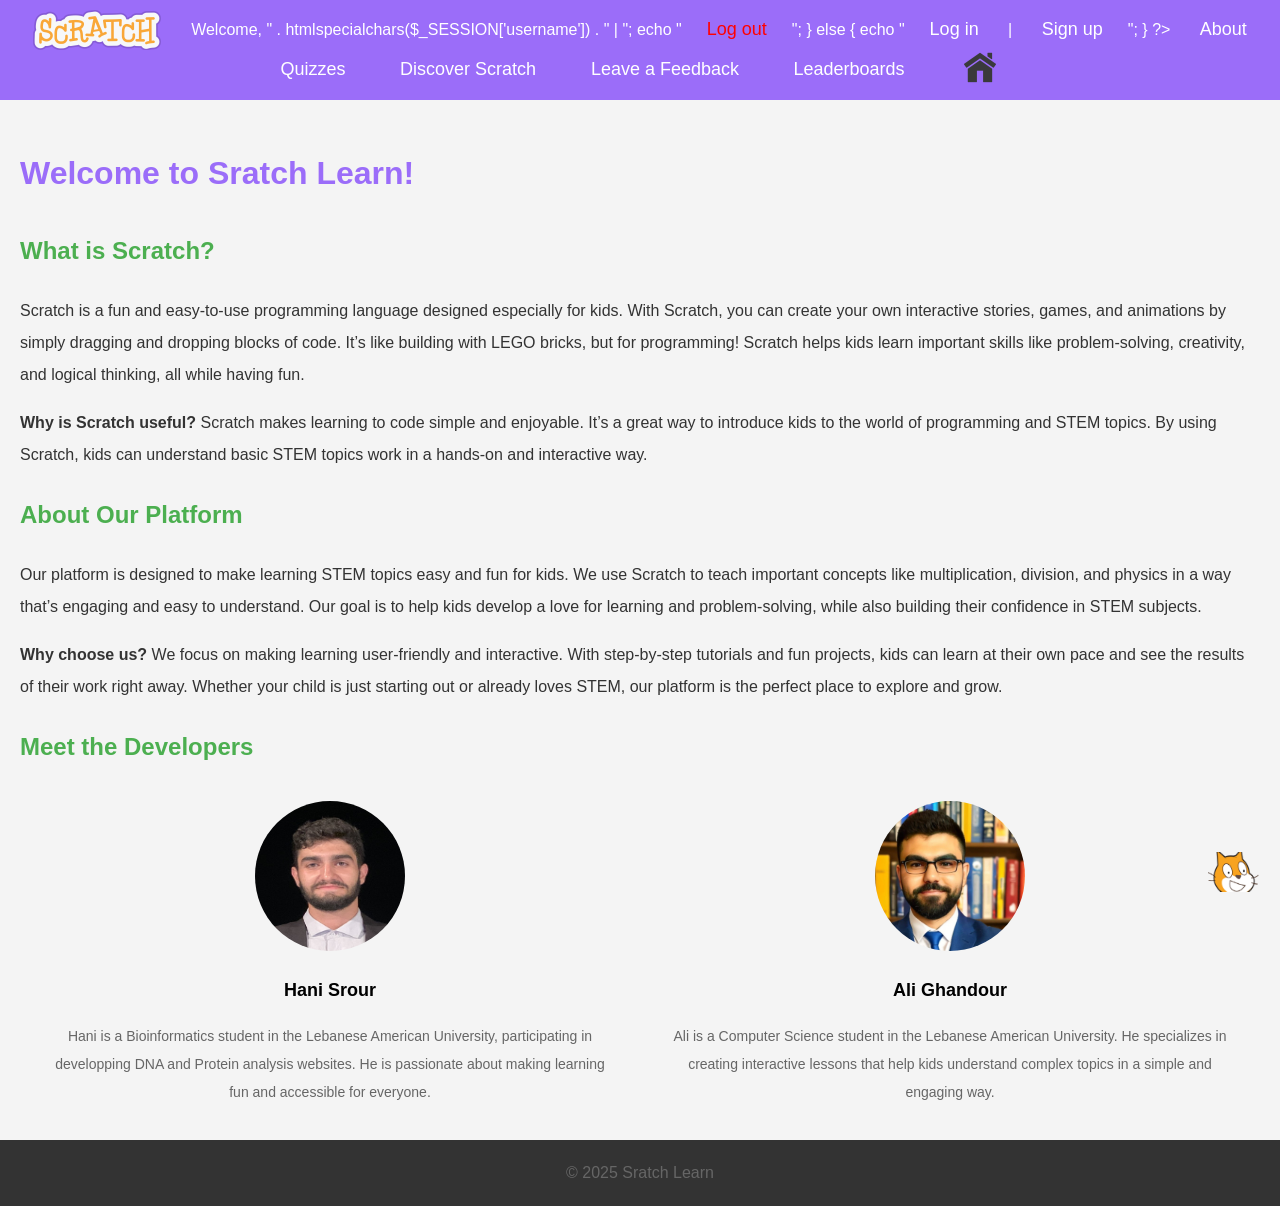
==== ScratchLearn/About_SL.html @ 7e131853 "Add files via upload" ====
<!DOCTYPE html>
<html lang="en">
<head>
    <meta charset="UTF-8">
    <meta name="viewport" content="width=device-width, initial-scale=1.0">
    <title>About</title>
    <link rel="StyleSheet" href="css/css.css">

    <script src="https://code.jquery.com/jquery-3.6.0.min.js"></script>
    <script src="js/session.js"></script>
</head>

<header style="position: sticky;">
    <nav>
        <a href="https://scratch.mit.edu/" target="_blank">
            <img src="imgs/Scratchlogo.png" alt="Scratch Logo" style="height: 40px; vertical-align: middle;">
        </a>
        <span id="user-status">Loading...</span>
        <a href="About_SL.html">About</a>
        <a href="Quizes.html">Quizzes</a>
        <a href="learnonyourown.html">Discover Scratch </a>
        <a href="feed.html">Leave a Feedback</a>
        <a href="Leaderboards.html">Leaderboards </a>
        <a href="SL_HomePage.html">
            <img src="imgs/home-icon-4.png" alt="home page" style="height: 40px; vertical-align: middle;">
        </a>
    </nav>
</header>
<body style="line-height: 2;">
<!-- Very simple code on the about page, mostly text with the integration of two images-->
    <div class="container">
        <h1>Welcome to Sratch Learn!</h1>
    <!----Content explanation-->
        <h2>What is Scratch?</h2>
        <p>
            Scratch is a fun and easy-to-use programming language designed especially for kids. 
            With Scratch, you can create your own interactive stories, games, and animations by 
            simply dragging and dropping blocks of code. It’s like building with LEGO bricks, but 
            for programming! Scratch helps kids learn important skills like problem-solving, 
            creativity, and logical thinking, all while having fun.
        </p>
        <p>
            <strong>Why is Scratch useful?</strong> Scratch makes learning to code simple and 
            enjoyable. It’s a great way to introduce kids to the world of programming and STEM 
            topics. By using Scratch, kids can understand basic STEM topics work in a hands-on and interactive way.
        </p>

        <h2>About Our Platform</h2>
        <p>
            Our platform is designed to make learning STEM topics easy and fun for kids. We use 
            Scratch to teach important concepts like multiplication, division, and physics in a 
            way that’s engaging and easy to understand. Our goal is to help kids develop a love 
            for learning and problem-solving, while also building their confidence in STEM subjects.
        </p>
        <p>
            <strong>Why choose us?</strong> We focus on making learning user-friendly and 
            interactive. With step-by-step tutorials and fun projects, kids can learn at their 
            own pace and see the results of their work right away. Whether your child is just 
            starting out or already loves STEM, our platform is the perfect place to explore and 
            grow.
        </p>
<!--images of us the creators and adding their ancor tags-->
        <h2>Meet the Developers</h2>
        <div class="developers">
            <div class="developer">
                <img src="imgs/hs.JPG" alt="Developer Hani Srour">
                <b>Hani Srour</b>
                <p>
                    Hani is a Bioinformatics student in the Lebanese American University, 
                    participating in developping DNA and Protein analysis websites.
                    He is passionate about making learning fun and 
                    accessible for everyone.
                </p>
            </div>
            <div class="developer">
                <a><img src="imgs/ag.jpg" alt="Developer Ali Ghandour"></a>
                <b>Ali Ghandour</b>
                <p>
                    Ali is a Computer Science student in the Lebanese American University. He specializes in creating 
                    interactive lessons that help kids understand complex topics in a simple and 
                    engaging way.
                </p>
            </div>
        </div>
    </div>
    <footer>
        <p style="text-align: center; color: #666;">© 2025 Sratch Learn</p>
    </footer>
    <img src="imgs/scratch-cat.png" alt="Scratch Cat" class="scratch-cat">
</body>
</html>
---- ScratchLearn/css/css.css ----
body {
  font-family: Arial, sans-serif;
  margin: 0;
  padding: 0;
  background-color: #f4f4f4;
} /*format of the whole body */
header {
  background-color: #9b6df9;
  color: white;
  padding: 10px 0;
  text-align: center;
  top: 0;
  width: 100%;
  z-index: 1000; /* Ensure it stays on top */
}
header a {
  color: white;
  text-decoration: none;
  margin: 0 15px;
  padding: 10px;
  font-size: 18px;
}
header a:hover {
  background-color: rgba(0, 0, 0, 0.1); /* make background slighlty darker */
  border-radius: 4px;
}
h1 {
color: #9b6df9;
}
h2 {
  color: #4CAF50;
}
p {
  color: #333;
}
.container {
  padding: 20px;
}
.logsi-container {
  background-color: white;
  padding: 20px;
  border-radius: 4px;
  box-shadow: 0 0 10px rgba(0, 0, 0, 0.1);
  width: 400px;
  text-align: center;
}
.logsi-container h2 {
  color: #9966FF;
  margin-bottom: 20px;
}
.logsi-container input {
  width: calc(100% - 20px); /* Full width minus padding (Used chatgpt for help) */
  padding: 10px;
  margin: 10px 0;
  border: 1px solid;
  border-radius: 4px;
  box-sizing: border-box; /* this is to make sure that the width of the box stays fixed */
}
.logsi-container button {
  background-color: #9966FF;
  color: white;
  border: none;
  padding: 10px;
  border-radius: 4px;
  cursor: pointer;
  width: 95%;
}
.logsi-container button:hover {
  background-color: #7a4dcc;
}/* when u hover color changes */
.logsi-container a {
  color: #9966FF;
  text-decoration: none;
  display: block;
  margin-top: 10px;
}/*format of the ancor tag */
.logsi-container a:hover {
  text-decoration: underline;
}/*Ancor tag hover */
.features {
  display: flex;
  justify-content: space-around;
  margin-top: 30px;
}
.feature {
  background-color: white;
  padding: 20px;
  border-radius: 8px;
  box-shadow: 0 0 10px rgba(0, 0, 0, 0.1);
  width: 30%;
  text-align: center;
}
.feature:hover {
  box-shadow: 0 2px 4px rgba(0, 0, 0, 0.2); /* give shadow when hover */
  transform: translateY(2px); /* Move the container slightly down to make it look like it is being pressed */
}
/* This is the standard style of each container */

.developers {
  display: flex;
  justify-content: space-around;
  margin-top: 30px;
}
.developer {
  text-align: center;
  width: 45%;
}
.developer img {
  width: 150px;
  height: 150px;
  border-radius: 100%;

}
.developer b {
  display: block;
  margin-top: 10px;
  font-size: 18px;
}
.developer p {
  font-size: 14px;
  color: #666;
}

.video-section {
  margin-top: 20px;
}
iframe {
  box-shadow: 0px 4px 8px rgba(0, 0, 0, 0.2);
}

form {
  background: white;
  padding: 15px;
  border-radius: 10px;
  box-shadow: 5px 5px 10px rgba(0, 0, 0, 0.2);
}
input, button {
  margin-top: 10px;
  width: 50%;
  padding: 8px;
  border-radius: 5px;
  border: 1px solid;
}
button {
  background-color: #9b6df9;
  color: white;
  cursor: pointer;
  font-size: 16px;
  width: 51%;
}
button:hover {
  background-color: #7a4dcc;
}
.faq, .comments {
  margin-top: 0px;
}
.faq-item, .comment {
  background: white;
  padding: 10px;
  border-radius: 10px;
  box-shadow: 5px 5px 10px rgba(0, 0, 0, 0.2);
  margin-bottom: 10px;
}
.faq-question {
  font-weight: bold;
  color: #4CAF50;
  cursor: pointer;
}
.faq-answer {
  display: none;
  margin-top: 5px;
  color: #333;
}

.h2s h2 {
  border:1px solid black ;
  text-align: center;
  width: 50%;
  margin-left: 25%;
  background-color: paleturquoise;
}


  
 .h2s {
    text-align: center;

 }

footer {
  background-color: #333;
  text-align: center;
  padding: 1px 0;
  width: 100%;
  bottom: 0;
}
.scratch-cat {
  position: fixed;
  bottom: 8px;
  right: 20px;
  width: 60px;
  height: 40px;
}
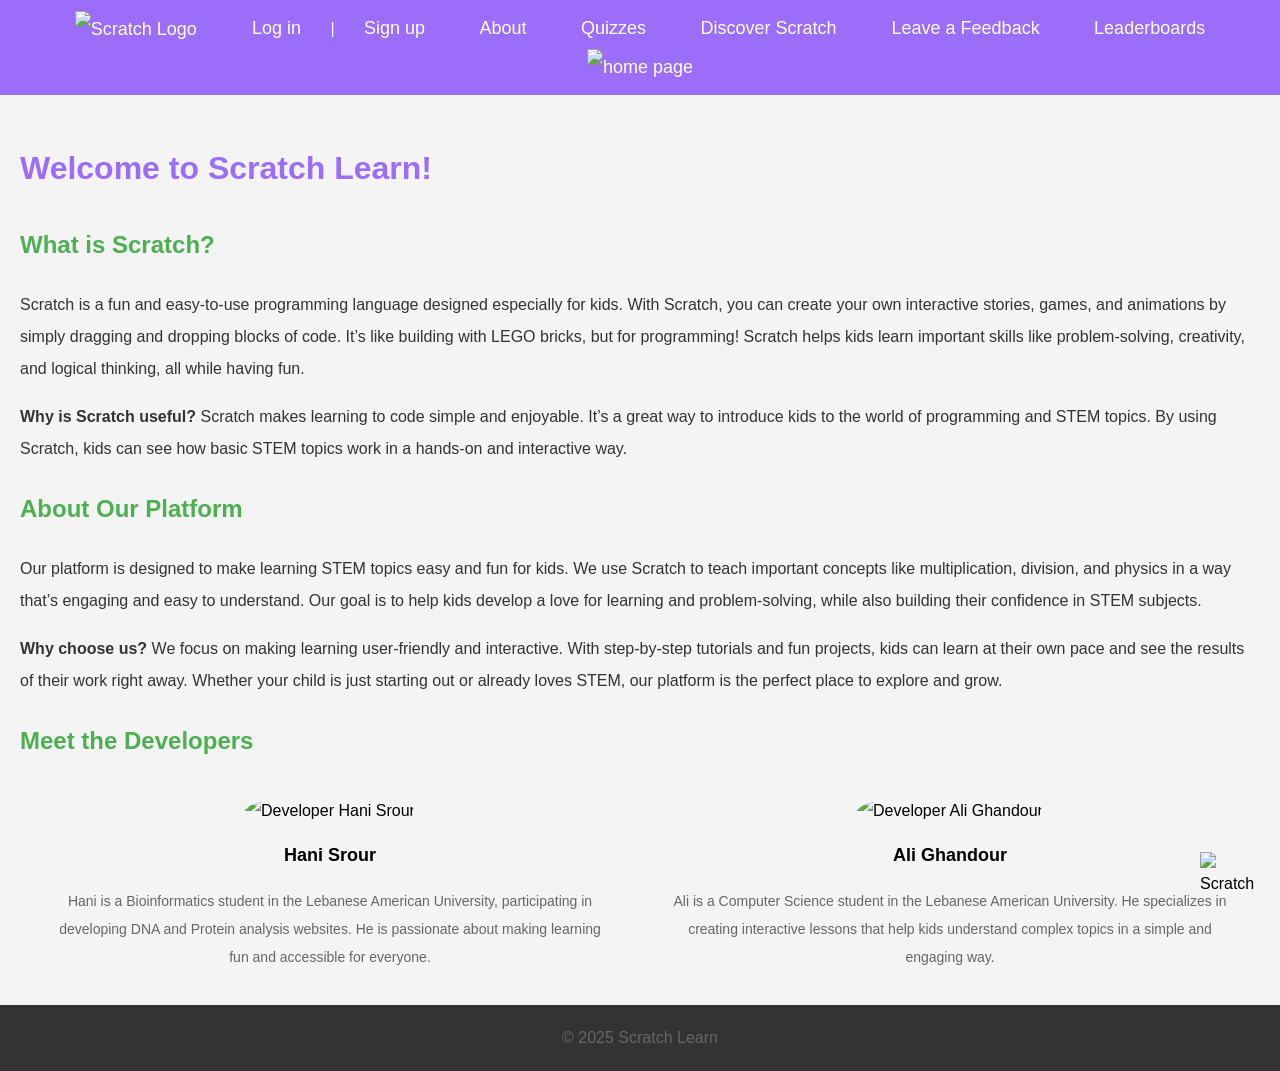
==== commit 74c1efca: "Add files via upload" ====
--- a/ScratchLearn/About_SL.html
+++ b/ScratchLearn/About_SL.html
@@ -1,91 +1,90 @@
-<!DOCTYPE html>
-<html lang="en">
-<head>
-    <meta charset="UTF-8">
-    <meta name="viewport" content="width=device-width, initial-scale=1.0">
-    <title>About</title>
-    <link rel="StyleSheet" href="css/css.css">
-
-    <script src="https://code.jquery.com/jquery-3.6.0.min.js"></script>
-    <script src="js/session.js"></script>
-</head>
-
-<header style="position: sticky;">
-    <nav>
-        <a href="https://scratch.mit.edu/" target="_blank">
-            <img src="imgs/Scratchlogo.png" alt="Scratch Logo" style="height: 40px; vertical-align: middle;">
-        </a>
-        <span id="user-status">Loading...</span>
-        <a href="About_SL.html">About</a>
-        <a href="Quizes.html">Quizzes</a>
-        <a href="learnonyourown.html">Discover Scratch </a>
-        <a href="feed.html">Leave a Feedback</a>
-        <a href="Leaderboards.html">Leaderboards </a>
-        <a href="SL_HomePage.html">
-            <img src="imgs/home-icon-4.png" alt="home page" style="height: 40px; vertical-align: middle;">
-        </a>
-    </nav>
-</header>
-<body style="line-height: 2;">
-<!-- Very simple code on the about page, mostly text with the integration of two images-->
-    <div class="container">
-        <h1>Welcome to Sratch Learn!</h1>
-    <!----Content explanation-->
-        <h2>What is Scratch?</h2>
-        <p>
-            Scratch is a fun and easy-to-use programming language designed especially for kids. 
-            With Scratch, you can create your own interactive stories, games, and animations by 
-            simply dragging and dropping blocks of code. It’s like building with LEGO bricks, but 
-            for programming! Scratch helps kids learn important skills like problem-solving, 
-            creativity, and logical thinking, all while having fun.
-        </p>
-        <p>
-            <strong>Why is Scratch useful?</strong> Scratch makes learning to code simple and 
-            enjoyable. It’s a great way to introduce kids to the world of programming and STEM 
-            topics. By using Scratch, kids can understand basic STEM topics work in a hands-on and interactive way.
-        </p>
-
-        <h2>About Our Platform</h2>
-        <p>
-            Our platform is designed to make learning STEM topics easy and fun for kids. We use 
-            Scratch to teach important concepts like multiplication, division, and physics in a 
-            way that’s engaging and easy to understand. Our goal is to help kids develop a love 
-            for learning and problem-solving, while also building their confidence in STEM subjects.
-        </p>
-        <p>
-            <strong>Why choose us?</strong> We focus on making learning user-friendly and 
-            interactive. With step-by-step tutorials and fun projects, kids can learn at their 
-            own pace and see the results of their work right away. Whether your child is just 
-            starting out or already loves STEM, our platform is the perfect place to explore and 
-            grow.
-        </p>
-<!--images of us the creators and adding their ancor tags-->
-        <h2>Meet the Developers</h2>
-        <div class="developers">
-            <div class="developer">
-                <img src="imgs/hs.JPG" alt="Developer Hani Srour">
-                <b>Hani Srour</b>
-                <p>
-                    Hani is a Bioinformatics student in the Lebanese American University, 
-                    participating in developping DNA and Protein analysis websites.
-                    He is passionate about making learning fun and 
-                    accessible for everyone.
-                </p>
-            </div>
-            <div class="developer">
-                <a><img src="imgs/ag.jpg" alt="Developer Ali Ghandour"></a>
-                <b>Ali Ghandour</b>
-                <p>
-                    Ali is a Computer Science student in the Lebanese American University. He specializes in creating 
-                    interactive lessons that help kids understand complex topics in a simple and 
-                    engaging way.
-                </p>
-            </div>
-        </div>
-    </div>
-    <footer>
-        <p style="text-align: center; color: #666;">© 2025 Sratch Learn</p>
-    </footer>
-    <img src="imgs/scratch-cat.png" alt="Scratch Cat" class="scratch-cat">
-</body>
+<!DOCTYPE html>
+<html lang="en">
+<head>
+    <meta charset="UTF-8">
+    <meta name="viewport" content="width=device-width, initial-scale=1.0">
+    <title>About - Scratch Learn</title>
+    <link rel="StyleSheet" href="css/css.css">
+
+    <script src="https://code.jquery.com/jquery-3.6.0.min.js"></script>
+    <script src="js/session.js"></script>
+</head>
+<body style="line-height: 2;">
+<header style="position: sticky;">
+    <nav>
+        <a href="https://scratch.mit.edu/" target="_blank">
+            <img src="imgs/Scratchlogo.png" alt="Scratch Logo" style="height: 40px; vertical-align: middle;">
+        </a>
+        <span id="user-status"><a href="LogIn_SL.html">Log in</a> | <a href="SignUp_SL.html">Sign up</a></span>
+        <a href="About_SL.html">About</a>
+        <a href="Quizes.html">Quizzes</a>
+        <a href="learnonyourown.html">Discover Scratch </a>
+        <a href="feed.html">Leave a Feedback</a>
+        <a href="Leaderboards.html">Leaderboards </a>
+        <a href="SL_HomePage.html">
+            <img src="imgs/home-icon-4.png" alt="home page" style="height: 40px; vertical-align: middle;">
+        </a>
+    </nav>
+</header>
+<!-- Very simple code on the about page, mostly text with the integration of two images-->
+    <div class="container">
+        <h1>Welcome to Scratch Learn!</h1>
+    <!----Content explanation-->
+        <h2>What is Scratch?</h2>
+        <p>
+            Scratch is a fun and easy-to-use programming language designed especially for kids. 
+            With Scratch, you can create your own interactive stories, games, and animations by 
+            simply dragging and dropping blocks of code. It’s like building with LEGO bricks, but 
+            for programming! Scratch helps kids learn important skills like problem-solving, 
+            creativity, and logical thinking, all while having fun.
+        </p>
+        <p>
+            <strong>Why is Scratch useful?</strong> Scratch makes learning to code simple and 
+            enjoyable. It’s a great way to introduce kids to the world of programming and STEM 
+            topics. By using Scratch, kids can see how basic STEM topics work in a hands-on and interactive way.
+        </p>
+
+        <h2>About Our Platform</h2>
+        <p>
+            Our platform is designed to make learning STEM topics easy and fun for kids. We use 
+            Scratch to teach important concepts like multiplication, division, and physics in a 
+            way that’s engaging and easy to understand. Our goal is to help kids develop a love 
+            for learning and problem-solving, while also building their confidence in STEM subjects.
+        </p>
+        <p>
+            <strong>Why choose us?</strong> We focus on making learning user-friendly and 
+            interactive. With step-by-step tutorials and fun projects, kids can learn at their 
+            own pace and see the results of their work right away. Whether your child is just 
+            starting out or already loves STEM, our platform is the perfect place to explore and 
+            grow.
+        </p>
+<!--images of us the creators and adding their ancor tags-->
+        <h2>Meet the Developers</h2>
+        <div class="developers">
+            <div class="developer">
+                <img src="imgs/hs.JPG" alt="Developer Hani Srour">
+                <b>Hani Srour</b>
+                <p>
+                    Hani is a Bioinformatics student in the Lebanese American University, 
+                    participating in developing DNA and Protein analysis websites.
+                    He is passionate about making learning fun and 
+                    accessible for everyone.
+                </p>
+            </div>
+            <div class="developer">
+                <a><img src="imgs/ag.jpg" alt="Developer Ali Ghandour"></a>
+                <b>Ali Ghandour</b>
+                <p>
+                    Ali is a Computer Science student in the Lebanese American University. He specializes in creating 
+                    interactive lessons that help kids understand complex topics in a simple and 
+                    engaging way.
+                </p>
+            </div>
+        </div>
+    </div>
+    <footer>
+        <p style="text-align: center; color: #666;">© 2025 Scratch Learn</p>
+    </footer>
+    <img src="imgs/scratch-cat.png" alt="Scratch Cat" class="scratch-cat">
+</body>
 </html>
--- a/ScratchLearn/css/css.css
+++ b/ScratchLearn/css/css.css
@@ -201,3 +201,32 @@
   width: 60px;
   height: 40px;
 }
+
+/* ---------- Quiz pages (questions are built by js/quiz.js) ---------- */
+.question {
+  background-color: white;
+  max-width: 520px;
+  margin: 12px auto;
+  padding: 10px 18px;
+  border-radius: 10px;
+  box-shadow: 0 0 10px rgba(0, 0, 0, 0.1);
+  text-align: left;
+}
+.options label {
+  display: block;
+  margin: 8px 0;
+  cursor: pointer;
+}
+.options input {
+  width: auto;
+  margin: 0 8px 0 0;
+  padding: 0;
+}
+.result {
+  font-weight: bold;
+  color: #2c0249;
+  margin-top: 15px;
+}
+.result a {
+  color: #7a4dcc;
+}
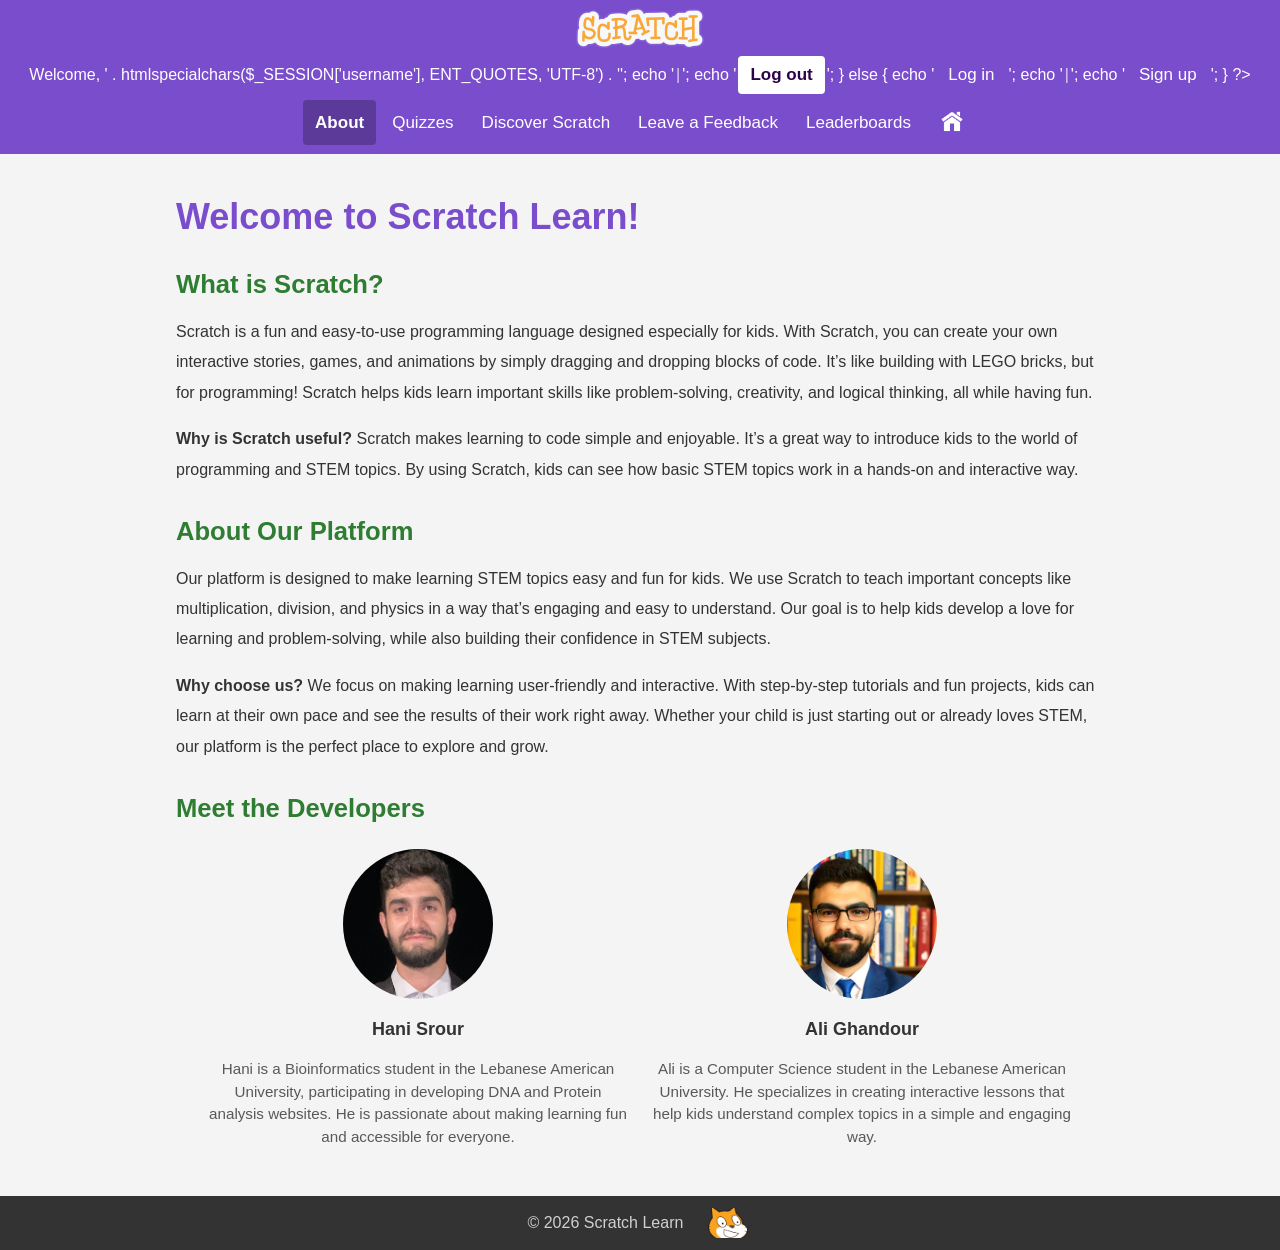
==== commit 74d1cb74: "Add files via upload" ====
--- a/ScratchLearn/About_SL.html
+++ b/ScratchLearn/About_SL.html
@@ -4,87 +4,71 @@
     <meta charset="UTF-8">
     <meta name="viewport" content="width=device-width, initial-scale=1.0">
     <title>About - Scratch Learn</title>
-    <link rel="StyleSheet" href="css/css.css">
+    <meta name="description" content="About Scratch Learn: what Scratch is, why we teach STEM with it, and the developers behind the platform.">
+    <meta name="theme-color" content="#7a4dcc">
+    <link rel="icon" href="imgs/favicon.svg" type="image/svg+xml">
+    <link rel="icon" href="imgs/favicon-32.png" sizes="32x32" type="image/png">
+    <link rel="apple-touch-icon" href="imgs/apple-touch-icon.png">
+    <link rel="stylesheet" href="css/css.css?v=5">
+    <script src="js/vendor/jquery-3.6.0.min.js"></script>
+    <script src="js/session.js?v=5"></script>
+</head>
+<body class="page-about">
+    <header id="site-header"><noscript><a href="SL_HomePage.html">Scratch Learn</a></noscript></header>
+    <main id="main">
+            <h1>Welcome to Scratch Learn!</h1>
+            <h2>What is Scratch?</h2>
+            <p>
+                Scratch is a fun and easy-to-use programming language designed especially for kids. 
+                With Scratch, you can create your own interactive stories, games, and animations by 
+                simply dragging and dropping blocks of code. It’s like building with LEGO bricks, but 
+                for programming! Scratch helps kids learn important skills like problem-solving, 
+                creativity, and logical thinking, all while having fun.
+            </p>
+            <p>
+                <strong>Why is Scratch useful?</strong> Scratch makes learning to code simple and 
+                enjoyable. It’s a great way to introduce kids to the world of programming and STEM 
+                topics. By using Scratch, kids can see how basic STEM topics work in a hands-on and interactive way.
+            </p>
 
-    <script src="https://code.jquery.com/jquery-3.6.0.min.js"></script>
-    <script src="js/session.js"></script>
-</head>
-<body style="line-height: 2;">
-<header style="position: sticky;">
-    <nav>
-        <a href="https://scratch.mit.edu/" target="_blank">
-            <img src="imgs/Scratchlogo.png" alt="Scratch Logo" style="height: 40px; vertical-align: middle;">
-        </a>
-        <span id="user-status"><a href="LogIn_SL.html">Log in</a> | <a href="SignUp_SL.html">Sign up</a></span>
-        <a href="About_SL.html">About</a>
-        <a href="Quizes.html">Quizzes</a>
-        <a href="learnonyourown.html">Discover Scratch </a>
-        <a href="feed.html">Leave a Feedback</a>
-        <a href="Leaderboards.html">Leaderboards </a>
-        <a href="SL_HomePage.html">
-            <img src="imgs/home-icon-4.png" alt="home page" style="height: 40px; vertical-align: middle;">
-        </a>
-    </nav>
-</header>
-<!-- Very simple code on the about page, mostly text with the integration of two images-->
-    <div class="container">
-        <h1>Welcome to Scratch Learn!</h1>
-    <!----Content explanation-->
-        <h2>What is Scratch?</h2>
-        <p>
-            Scratch is a fun and easy-to-use programming language designed especially for kids. 
-            With Scratch, you can create your own interactive stories, games, and animations by 
-            simply dragging and dropping blocks of code. It’s like building with LEGO bricks, but 
-            for programming! Scratch helps kids learn important skills like problem-solving, 
-            creativity, and logical thinking, all while having fun.
-        </p>
-        <p>
-            <strong>Why is Scratch useful?</strong> Scratch makes learning to code simple and 
-            enjoyable. It’s a great way to introduce kids to the world of programming and STEM 
-            topics. By using Scratch, kids can see how basic STEM topics work in a hands-on and interactive way.
-        </p>
-
-        <h2>About Our Platform</h2>
-        <p>
-            Our platform is designed to make learning STEM topics easy and fun for kids. We use 
-            Scratch to teach important concepts like multiplication, division, and physics in a 
-            way that’s engaging and easy to understand. Our goal is to help kids develop a love 
-            for learning and problem-solving, while also building their confidence in STEM subjects.
-        </p>
-        <p>
-            <strong>Why choose us?</strong> We focus on making learning user-friendly and 
-            interactive. With step-by-step tutorials and fun projects, kids can learn at their 
-            own pace and see the results of their work right away. Whether your child is just 
-            starting out or already loves STEM, our platform is the perfect place to explore and 
-            grow.
-        </p>
-<!--images of us the creators and adding their ancor tags-->
-        <h2>Meet the Developers</h2>
-        <div class="developers">
-            <div class="developer">
-                <img src="imgs/hs.JPG" alt="Developer Hani Srour">
-                <b>Hani Srour</b>
-                <p>
-                    Hani is a Bioinformatics student in the Lebanese American University, 
-                    participating in developing DNA and Protein analysis websites.
-                    He is passionate about making learning fun and 
-                    accessible for everyone.
-                </p>
+            <h2>About Our Platform</h2>
+            <p>
+                Our platform is designed to make learning STEM topics easy and fun for kids. We use 
+                Scratch to teach important concepts like multiplication, division, and physics in a 
+                way that’s engaging and easy to understand. Our goal is to help kids develop a love 
+                for learning and problem-solving, while also building their confidence in STEM subjects.
+            </p>
+            <p>
+                <strong>Why choose us?</strong> We focus on making learning user-friendly and 
+                interactive. With step-by-step tutorials and fun projects, kids can learn at their 
+                own pace and see the results of their work right away. Whether your child is just 
+                starting out or already loves STEM, our platform is the perfect place to explore and 
+                grow.
+            </p>
+            <h2>Meet the Developers</h2>
+            <div class="developers">
+                <div class="developer">
+                    <img src="imgs/hs.JPG" width="634" height="808" loading="lazy" alt="Developer Hani Srour">
+                    <b>Hani Srour</b>
+                    <p>
+                        Hani is a Bioinformatics student in the Lebanese American University, 
+                        participating in developing DNA and Protein analysis websites.
+                        He is passionate about making learning fun and 
+                        accessible for everyone.
+                    </p>
+                </div>
+                <div class="developer">
+                    <img src="imgs/ag.jpg" width="800" height="800" loading="lazy" alt="Developer Ali Ghandour">
+                    <b>Ali Ghandour</b>
+                    <p>
+                        Ali is a Computer Science student in the Lebanese American University. He specializes in creating 
+                        interactive lessons that help kids understand complex topics in a simple and 
+                        engaging way.
+                    </p>
+                </div>
             </div>
-            <div class="developer">
-                <a><img src="imgs/ag.jpg" alt="Developer Ali Ghandour"></a>
-                <b>Ali Ghandour</b>
-                <p>
-                    Ali is a Computer Science student in the Lebanese American University. He specializes in creating 
-                    interactive lessons that help kids understand complex topics in a simple and 
-                    engaging way.
-                </p>
-            </div>
-        </div>
-    </div>
-    <footer>
-        <p style="text-align: center; color: #666;">© 2025 Scratch Learn</p>
-    </footer>
-    <img src="imgs/scratch-cat.png" alt="Scratch Cat" class="scratch-cat">
+    </main>
+    <footer id="site-footer"></footer>
+    <script src="js/layout.js?v=5"></script>
 </body>
-</html>+</html>
--- a/ScratchLearn/css/css.css
+++ b/ScratchLearn/css/css.css
@@ -1,232 +1,646 @@
-body {
-  font-family: Arial, sans-serif;
-  margin: 0;
-  padding: 0;
-  background-color: #f4f4f4;
-} /*format of the whole body */
-header {
-  background-color: #9b6df9;
-  color: white;
-  padding: 10px 0;
-  text-align: center;
-  top: 0;
-  width: 100%;
-  z-index: 1000; /* Ensure it stays on top */
-}
-header a {
-  color: white;
-  text-decoration: none;
-  margin: 0 15px;
-  padding: 10px;
-  font-size: 18px;
-}
-header a:hover {
-  background-color: rgba(0, 0, 0, 0.1); /* make background slighlty darker */
-  border-radius: 4px;
-}
-h1 {
-color: #9b6df9;
-}
-h2 {
-  color: #4CAF50;
-}
-p {
-  color: #333;
-}
-.container {
-  padding: 20px;
-}
-.logsi-container {
-  background-color: white;
-  padding: 20px;
-  border-radius: 4px;
-  box-shadow: 0 0 10px rgba(0, 0, 0, 0.1);
-  width: 400px;
-  text-align: center;
-}
-.logsi-container h2 {
-  color: #9966FF;
-  margin-bottom: 20px;
-}
-.logsi-container input {
-  width: calc(100% - 20px); /* Full width minus padding (Used chatgpt for help) */
-  padding: 10px;
-  margin: 10px 0;
-  border: 1px solid;
-  border-radius: 4px;
-  box-sizing: border-box; /* this is to make sure that the width of the box stays fixed */
-}
-.logsi-container button {
-  background-color: #9966FF;
-  color: white;
-  border: none;
-  padding: 10px;
-  border-radius: 4px;
-  cursor: pointer;
-  width: 95%;
-}
-.logsi-container button:hover {
-  background-color: #7a4dcc;
-}/* when u hover color changes */
-.logsi-container a {
-  color: #9966FF;
-  text-decoration: none;
-  display: block;
-  margin-top: 10px;
-}/*format of the ancor tag */
-.logsi-container a:hover {
-  text-decoration: underline;
-}/*Ancor tag hover */
-.features {
-  display: flex;
-  justify-content: space-around;
-  margin-top: 30px;
-}
-.feature {
-  background-color: white;
-  padding: 20px;
-  border-radius: 8px;
-  box-shadow: 0 0 10px rgba(0, 0, 0, 0.1);
-  width: 30%;
-  text-align: center;
-}
-.feature:hover {
-  box-shadow: 0 2px 4px rgba(0, 0, 0, 0.2); /* give shadow when hover */
-  transform: translateY(2px); /* Move the container slightly down to make it look like it is being pressed */
-}
-/* This is the standard style of each container */
-
-.developers {
-  display: flex;
-  justify-content: space-around;
-  margin-top: 30px;
-}
-.developer {
-  text-align: center;
-  width: 45%;
-}
-.developer img {
-  width: 150px;
-  height: 150px;
-  border-radius: 100%;
-
-}
-.developer b {
-  display: block;
-  margin-top: 10px;
-  font-size: 18px;
-}
-.developer p {
-  font-size: 14px;
-  color: #666;
-}
-
-.video-section {
-  margin-top: 20px;
-}
-iframe {
-  box-shadow: 0px 4px 8px rgba(0, 0, 0, 0.2);
-}
-
-form {
-  background: white;
-  padding: 15px;
-  border-radius: 10px;
-  box-shadow: 5px 5px 10px rgba(0, 0, 0, 0.2);
-}
-input, button {
-  margin-top: 10px;
-  width: 50%;
-  padding: 8px;
-  border-radius: 5px;
-  border: 1px solid;
-}
-button {
-  background-color: #9b6df9;
-  color: white;
-  cursor: pointer;
-  font-size: 16px;
-  width: 51%;
-}
-button:hover {
-  background-color: #7a4dcc;
-}
-.faq, .comments {
-  margin-top: 0px;
-}
-.faq-item, .comment {
-  background: white;
-  padding: 10px;
-  border-radius: 10px;
-  box-shadow: 5px 5px 10px rgba(0, 0, 0, 0.2);
-  margin-bottom: 10px;
-}
-.faq-question {
-  font-weight: bold;
-  color: #4CAF50;
-  cursor: pointer;
-}
-.faq-answer {
-  display: none;
-  margin-top: 5px;
-  color: #333;
-}
-
-.h2s h2 {
-  border:1px solid black ;
-  text-align: center;
-  width: 50%;
-  margin-left: 25%;
-  background-color: paleturquoise;
-}
-
-
-  
- .h2s {
-    text-align: center;
-
- }
-
-footer {
-  background-color: #333;
-  text-align: center;
-  padding: 1px 0;
-  width: 100%;
-  bottom: 0;
-}
-.scratch-cat {
-  position: fixed;
-  bottom: 8px;
-  right: 20px;
-  width: 60px;
-  height: 40px;
-}
-
-/* ---------- Quiz pages (questions are built by js/quiz.js) ---------- */
+/* =====================================================================
+   Scratch Learn - the one stylesheet used by every page
+
+   1  Variables            6  Content blocks (cards, lessons, media)
+   2  Base                 7  Forms and buttons
+   3  Accessibility        8  Quiz pages
+   4  Header and menu      9  Feedback, comments and FAQ
+   5  Page layout/footer  10  Leaderboard, quiz menu and About page
+                          11  Small screens
+   ===================================================================== */
+
+/* ---------- 1. Variables ---------- */
+:root {
+  --purple: #7a4dcc;        /* brand colour: header, buttons, links, main titles */
+  --purple-dark: #5f3aa8;   /* hover */
+  --purple-deep: #2c0249;   /* quiz cards */
+  --green: #2e7d32;         /* sub-titles */
+  --page: #f4f4f4;
+  --card: #ffffff;
+  --text: #333333;
+  --muted: #595959;
+  --error: #b00020;
+  --success: #1b6e20;
+  --shadow: 0 0 10px rgba(0, 0, 0, 0.1);
+}
+
+/* ---------- 2. Base ---------- */
+*, *::before, *::after {
+  box-sizing: border-box;
+}
+html {
+  -webkit-text-size-adjust: 100%;
+}
+body {
+  margin: 0;
+  min-height: 100vh;
+  display: flex;               /* column layout: header, main (grows), footer at the bottom */
+  flex-direction: column;
+  font-family: Arial, sans-serif;
+  line-height: 1.5;
+  color: var(--text);
+  background-color: var(--page);
+}
+img, video {
+  max-width: 100%;
+  height: auto;
+}
+h1 {
+  color: var(--purple);
+  font-size: clamp(1.7rem, 1.2rem + 2vw, 2.25rem);
+  line-height: 1.2;
+  margin: 0.6em 0 0.5em;
+}
+h2 {
+  color: var(--green);
+  font-size: clamp(1.25rem, 1.05rem + 1vw, 1.6rem);
+  line-height: 1.25;
+  margin: 1.2em 0 0.5em;
+}
+p {
+  color: var(--text);
+}
+a {
+  color: var(--purple);
+}
+
+/* ---------- 3. Accessibility ---------- */
+.sr-only {                      /* readable by screen readers, invisible on screen */
+  position: absolute;
+  width: 1px;
+  height: 1px;
+  margin: -1px;
+  padding: 0;
+  overflow: hidden;
+  clip: rect(0, 0, 0, 0);
+  white-space: nowrap;
+  border: 0;
+}
+.skip-link {
+  position: absolute;
+  left: -9999px;
+  top: 8px;
+  z-index: 2000;
+  background: #ffffff;
+  color: var(--purple-deep);
+  padding: 10px 16px;
+  border-radius: 4px;
+  font-weight: bold;
+}
+.skip-link:focus {
+  left: 8px;
+}
+:focus-visible {
+  outline: 3px solid var(--purple-deep);
+  outline-offset: 2px;
+}
+.site-header :focus-visible,
+.page-quizzes :focus-visible {
+  outline-color: #ffffff;
+}
+@media (prefers-reduced-motion: reduce) {
+  * {
+    transition: none !important;
+    scroll-behavior: auto !important;
+  }
+  .feature:hover {
+    transform: none;
+  }
+}
+
+/* ---------- 4. Header and menu (built by js/layout.js) ---------- */
+.site-header {
+  position: sticky;
+  top: 0;
+  z-index: 1000;
+  display: flex;
+  flex-wrap: wrap;
+  align-items: center;
+  justify-content: center;
+  gap: 4px 12px;
+  padding: 8px 16px;
+  background-color: var(--purple);
+  color: #ffffff;
+}
+.brand {
+  display: block;
+  border-radius: 4px;
+}
+.brand img {
+  display: block;
+  height: 40px;
+  width: auto;
+}
+.site-nav {
+  display: flex;
+  flex-wrap: wrap;
+  align-items: center;
+  justify-content: center;
+  gap: 2px 4px;
+}
+.site-nav a,
+.nav-toggle {
+  color: #ffffff;
+  text-decoration: none;
+  font-size: 17px;
+  padding: 10px 12px;
+  border-radius: 4px;
+}
+.site-nav a:hover,
+.nav-toggle:hover {
+  background-color: rgba(0, 0, 0, 0.2);
+}
+.site-nav a[aria-current="page"] {
+  background-color: rgba(0, 0, 0, 0.25);
+  font-weight: bold;
+}
+.nav-home img {
+  display: block;
+  height: 26px;
+  width: auto;
+  filter: brightness(0) invert(1);   /* the dark house icon becomes white on purple */
+}
+.nav-home-text {                      /* "Home": read by screen readers; shown in the phone menu (section 11) */
+  position: absolute;
+  width: 1px;
+  height: 1px;
+  margin: -1px;
+  overflow: hidden;
+  clip: rect(0, 0, 0, 0);
+  white-space: nowrap;
+}
+#user-status {
+  display: inline-flex;
+  align-items: center;
+  gap: 2px;
+}
+#user-status .sep {
+  opacity: 0.75;
+}
+#user-status .welcome {
+  color: #ffffff;
+  font-size: 17px;
+  padding: 10px 6px;
+}
+#user-status .logout-link {
+  background-color: #ffffff;
+  color: var(--purple-deep);
+  font-weight: bold;
+  padding: 6px 12px;
+}
+#user-status .logout-link:hover {
+  background-color: #e8dcff;
+}
+.nav-toggle {
+  display: none;                 /* only shown on small screens, see section 11 */
+  align-items: center;
+  gap: 8px;
+  background: transparent;
+  border: 1px solid rgba(255, 255, 255, 0.8);
+  cursor: pointer;
+  font-family: inherit;
+}
+
+/* ---------- 5. Page layout and footer ---------- */
+main {
+  flex: 1 0 auto;               /* takes the free space, so the footer is always at the bottom */
+  width: 100%;
+  max-width: 960px;
+  margin: 0 auto;
+  padding: 20px 16px 32px;
+  text-align: center;
+}
+.page-center main {             /* login, sign up, leaderboards: one card in the middle */
+  display: flex;
+}
+.site-footer {
+  flex-shrink: 0;
+  display: flex;
+  align-items: center;
+  justify-content: center;
+  gap: 12px;
+  padding: 12px 16px;
+  background-color: #333333;
+  color: #d0d0d0;
+}
+.site-footer p {
+  margin: 0;
+  color: #d0d0d0;
+}
+.site-footer img {
+  height: 30px;
+  width: auto;
+}
+
+/* ---------- 6. Content blocks ---------- */
+.hero-logo {
+  width: min(300px, 70%);
+  height: auto;
+}
+.lead {
+  font-size: 1.1rem;
+}
+.features {                      /* the three lesson cards on the home page */
+  display: grid;
+  grid-template-columns: repeat(auto-fit, minmax(min(100%, 240px), 1fr));
+  gap: 20px;
+  margin-top: 24px;
+}
+.feature {
+  display: block;
+  background-color: var(--card);
+  padding: 20px;
+  border-radius: 8px;
+  box-shadow: var(--shadow);
+  color: inherit;
+  text-decoration: none;
+  transition: box-shadow 0.15s, transform 0.15s;
+}
+.feature:hover {
+  box-shadow: 0 2px 4px rgba(0, 0, 0, 0.2);
+  transform: translateY(2px);     /* looks slightly pressed */
+}
+.feature h2 {
+  margin-top: 0;
+}
+.feature p {
+  margin-bottom: 0;
+}
+.lesson {
+  max-width: 760px;
+  margin: 0 auto;
+}
+.lesson .subtitle {
+  color: var(--text);
+  font-size: 1.2rem;
+}
+.lesson video {
+  display: block;
+  width: 100%;
+  max-width: 720px;
+  margin: 0 auto;
+  border-radius: 4px;
+  background-color: #000000;
+}
+.formula {
+  background-color: #ffffff;
+  padding: 10px;
+  border-radius: 8px;
+  box-shadow: var(--shadow);
+}
+.lesson-links {
+  margin: 40px 0 16px;
+  font-size: 1.1rem;
+}
+.lesson-links a {
+  display: inline-block;
+  padding: 10px 14px;
+}
+.embed {                          /* responsive YouTube video */
+  width: min(100%, 640px);
+  aspect-ratio: 16 / 9;
+  margin: 0 auto;
+  box-shadow: 0 4px 8px rgba(0, 0, 0, 0.2);
+}
+.embed iframe {
+  display: block;
+  width: 100%;
+  height: 100%;
+  border: 0;
+}
+
+/* ---------- 7. Forms and buttons ---------- */
+button {
+  background-color: var(--purple);
+  color: #ffffff;
+  border: none;
+  border-radius: 6px;
+  padding: 10px 24px;
+  font-size: 16px;
+  font-family: inherit;
+  cursor: pointer;
+}
+button:hover {
+  background-color: var(--purple-dark);
+}
+button:disabled {
+  opacity: 0.6;
+  cursor: not-allowed;
+}
+input[type="text"],
+input[type="email"],
+input[type="password"],
+textarea {
+  width: 100%;
+  max-width: 420px;
+  padding: 10px;
+  border: 1px solid #767676;
+  border-radius: 5px;
+  font: inherit;
+  background-color: #ffffff;
+  color: var(--text);
+}
+.card-form {                      /* feedback form and quiz form */
+  max-width: 640px;
+  margin: 0 auto;
+  padding: 20px;
+  background-color: var(--card);
+  border-radius: 10px;
+  box-shadow: var(--shadow);
+}
+.card-form label {
+  display: block;
+  font-weight: bold;
+  margin: 12px 0 4px;
+}
+.card-form textarea {
+  max-width: 100%;
+}
+.logsi-container {                /* the login and sign-up card */
+  width: min(420px, 100%);
+  margin: auto;                   /* centred, and never cut off when the page is short */
+  padding: 24px;
+  background-color: var(--card);
+  border-radius: 8px;
+  box-shadow: var(--shadow);
+  text-align: center;
+}
+.logsi-container h1 {
+  margin-top: 0;
+  font-size: 1.6rem;
+}
+.logsi-container input {
+  max-width: none;
+  margin: 8px 0;
+}
+.logsi-container button {
+  width: 100%;
+  margin-top: 8px;
+}
+.logsi-container a {
+  display: inline-block;
+  margin-top: 12px;
+  padding: 6px;
+}
+.form-message {
+  min-height: 1.5em;
+  margin: 10px 0 0;
+  font-weight: bold;
+}
+.form-message.is-error {
+  color: var(--error);
+}
+.form-message.is-success {
+  color: var(--success);
+}
+
+/* ---------- 8. Quiz pages (questions are built by js/quiz.js) ---------- */
 .question {
-  background-color: white;
+  min-width: 0;
   max-width: 520px;
   margin: 12px auto;
-  padding: 10px 18px;
+  padding: 10px 18px 6px;
+  border: 0;
   border-radius: 10px;
-  box-shadow: 0 0 10px rgba(0, 0, 0, 0.1);
+  background-color: var(--card);
+  box-shadow: var(--shadow);
   text-align: left;
 }
+.question legend {
+  float: left;                   /* keeps the question text INSIDE the box (a plain legend sits on its border) */
+  width: 100%;
+  padding: 0;
+  margin: 0 0 4px;
+  font-weight: bold;
+}
+.question .options {
+  clear: both;
+}
+.card-form .question {           /* a question inside the white quiz card: a thin outline instead of a second shadow */
+  box-shadow: none;
+  border: 1px solid #e2e2e2;
+}
 .options label {
-  display: block;
-  margin: 8px 0;
+  display: flex;
+  align-items: center;
+  gap: 10px;
+  min-height: 44px;              /* comfortable to tap */
+  margin: 0;
+  font-weight: normal;
   cursor: pointer;
 }
 .options input {
-  width: auto;
-  margin: 0 8px 0 0;
-  padding: 0;
+  flex: none;
+  width: 20px;
+  height: 20px;
+  margin: 0;
 }
 .result {
-  font-weight: bold;
-  color: #2c0249;
-  margin-top: 15px;
+  margin-top: 16px;
+  font-weight: bold;
+  color: var(--purple-deep);
 }
 .result a {
-  color: #7a4dcc;
-}
+  color: var(--purple);
+}
+
+/* ---------- 9. Feedback, comments and FAQ ---------- */
+.comments,
+.faq {
+  max-width: 760px;
+  margin: 0 auto;
+}
+.comment,
+.faq-item {
+  margin-bottom: 12px;
+  padding: 12px;
+  background-color: var(--card);
+  border-radius: 10px;
+  box-shadow: var(--shadow);
+  overflow-wrap: anywhere;        /* long words never push the page wider */
+}
+.comment small {
+  color: var(--muted);
+}
+.faq-question {
+  display: block;
+  width: 100%;
+  padding: 6px;
+  background: none;
+  border: 0;
+  border-radius: 6px;
+  color: var(--green);
+  font-weight: bold;
+  font-size: 1rem;
+  text-align: center;
+}
+.faq-question:hover {
+  background: #eef6ee;
+}
+.faq-question::after {
+  content: " +";
+}
+.faq-question[aria-expanded="true"]::after {
+  content: " \2212";             /* minus sign */
+}
+.faq-answer {
+  display: none;
+  margin-top: 5px;
+  color: var(--text);
+}
+
+/* ---------- 10. Leaderboard, quiz menu and About page ---------- */
+.board {
+  width: min(680px, 100%);
+}
+.table-wrap {
+  overflow-x: auto;              /* a wide table scrolls inside its own box */
+}
+.leaderboard-table {
+  width: 100%;
+  margin: 20px 0;
+  border-collapse: collapse;
+}
+.leaderboard-table th,
+.leaderboard-table td {
+  padding: 12px 10px;
+  text-align: left;
+  border-bottom: 1px solid #dddddd;
+}
+.leaderboard-table th {
+  background-color: var(--green);
+  color: #ffffff;
+}
+.leaderboard-table tbody tr:hover {
+  background-color: #f5f5f5;
+}
+
+.page-quizzes {
+  background-color: var(--purple);
+}
+.page-quizzes h1 {
+  color: #ffffff;
+}
+.quiz-card {
+  width: min(600px, 100%);
+  margin: 0 auto 20px;
+  padding: 20px;
+  background: #ffffff;
+  color: var(--purple-deep);
+  border-radius: 10px;
+  box-shadow: 0 4px 10px rgba(0, 0, 0, 0.2);
+}
+.quiz-card img {
+  display: block;
+  width: 100%;
+  margin-bottom: 15px;
+  border-radius: 8px;
+}
+.quiz-card a {
+  display: inline-block;
+  padding: 10px 20px;
+  border-radius: 5px;
+  background: var(--purple-deep);
+  color: #ffffff;
+  font-size: 18px;
+  text-decoration: none;
+  transition: background 0.3s;
+}
+.quiz-card a:hover {
+  background: #6a0dad;
+}
+
+.page-about main {
+  text-align: left;
+  line-height: 1.9;
+}
+.developers {
+  display: flex;
+  flex-wrap: wrap;
+  justify-content: center;
+  gap: 24px;
+  margin-top: 24px;
+}
+.developer {
+  flex: 1 1 280px;
+  max-width: 420px;
+  text-align: center;
+  line-height: 1.5;
+}
+.developer img {
+  width: 150px;
+  height: 150px;
+  border-radius: 50%;
+  object-fit: cover;
+}
+.developer b {
+  display: block;
+  margin-top: 10px;
+  font-size: 18px;
+}
+.developer p {
+  font-size: 0.95rem;
+  color: var(--muted);
+}
+
+/* ---------- 11. Small screens ---------- */
+@media (max-width: 900px) {
+  .site-header {
+    justify-content: space-between;
+  }
+  .nav-toggle {
+    display: inline-flex;
+  }
+  .site-nav {
+    display: none;               /* the menu opens with the Menu button */
+    width: 100%;
+    flex-direction: column;
+    align-items: stretch;
+    padding: 4px 0 8px;
+  }
+  .site-nav.is-open {
+    display: flex;
+  }
+  .site-nav a,
+  #user-status {
+    padding: 12px;
+  }
+  #user-status {
+    flex-wrap: wrap;
+  }
+  .nav-home {
+    display: flex;
+    align-items: center;
+    gap: 10px;
+  }
+  .nav-home img {
+    height: 22px;
+  }
+  .nav-home-text {
+    position: static;
+    width: auto;
+    height: auto;
+    margin: 0;
+    overflow: visible;
+    clip: auto;
+  }
+}
+@media (max-width: 480px) {
+  main {
+    padding: 16px 12px 28px;
+  }
+  .card-form,
+  .logsi-container {
+    padding: 16px;
+  }
+  .question {
+    padding-left: 12px;
+    padding-right: 12px;
+  }
+}
+
+/* ---------- Messages shown by scripts ---------- */
+.error-message {
+  color: var(--error);
+  font-weight: bold;
+}
